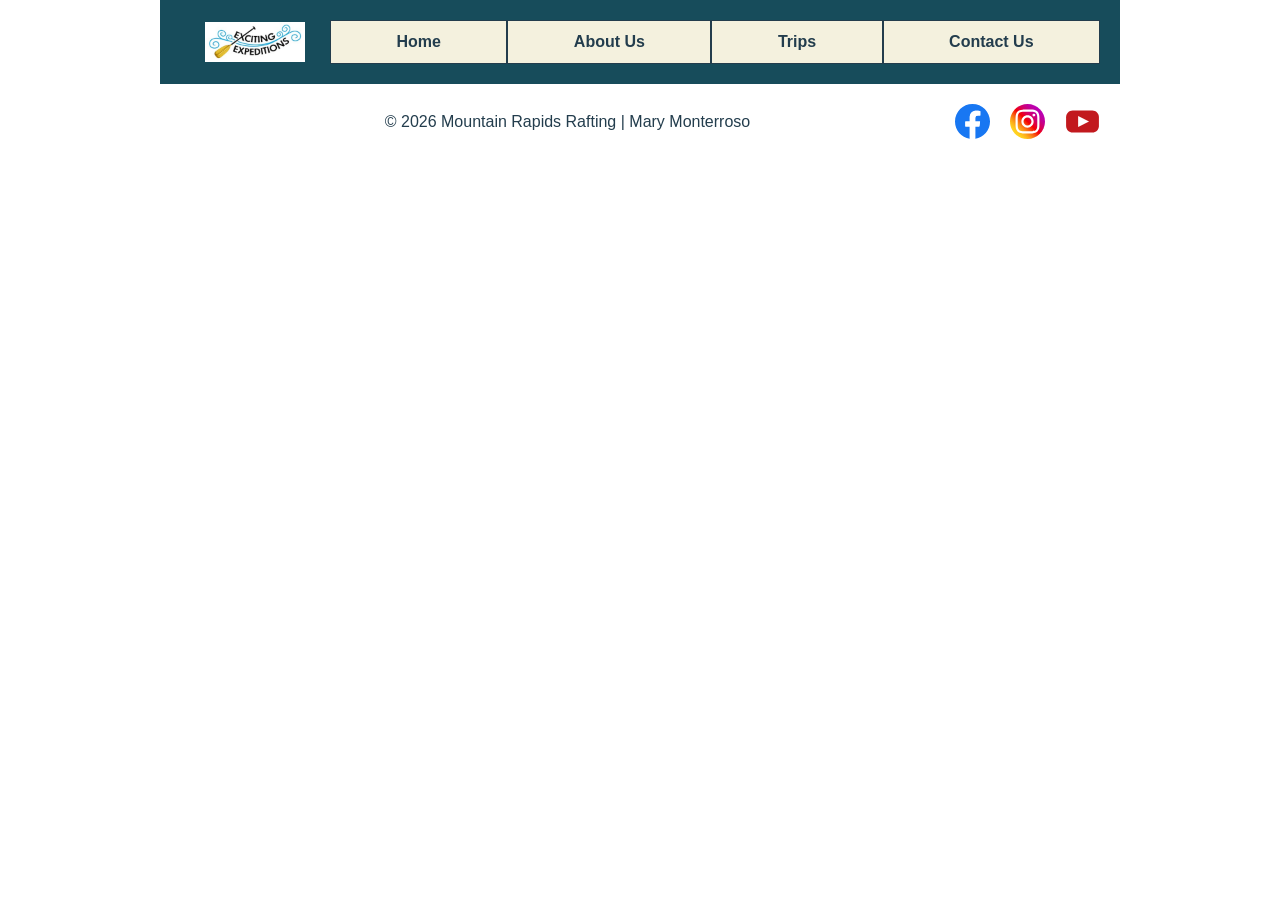
==== wwr/index.html @ aae234b4 "copied cont" ====
<!DOCTYPE html>
<html lang="en">

<head>
  <meta charset="UTF-8">
  <meta name="viewport" content="width=device-width, initial-scale=1.0">
  <title>Welcome Page | Mountain Rapids Rafting</title>
  <meta name="description"
    content="Gear up for the ultimate whitewater adventure with Mountain Rapids Rafting.">
  <meta name="author" content="Mary Monterroso">
  <link rel="stylesheet" href="styles/rafting.css">
</head>

<body>
  <header>
    <img src="images/z-excitingexpedition.jpg" alt="company logo">
    <nav>
      <ul class="navigation">
        <li><a href="index.html">Home</a></li>
        <li><a href="about.html">About Us</a></li>
        <li><a href="trips.html">Trips</a></li>
        <li><a href="contact.html">Contact Us</a></li>

      </ul>
    </nav>
  </header>
  <main>


  </main>
  <footer>
    <p>
      &copy; 2026 Mountain Rapids Rafting | Mary Monterroso
    </p>

    <nav class="socialmedia">
      <a href="https://www.facebook.com">
        <img src="images/facebook.svg" alt="Facebook Icon Image" width="50">
      </a>

      <a href="https://www.instagram.com">
        <img src="images/instagram.svg" alt="Instagram Icon Image" width="50">
      </a>

      <a href="https://www.youtube.com">
        <img src="images/youtube-square.svg" alt="Youtube Icon Image" width="50">
      </a>
    </nav>
  </footer>

</body>

</html>
---- wwr/styles/rafting.css ----
:root {
  --article-background: rgb(244 241 222 / 90%);
  --primary-color: #174c5b;
  --secondary-color: #fff;
  --accent1-color: #233d4d;
  --accent2-color: #f4f1de;
  --focus-color: #e9c46a;
  --heading-font: Georgia, "Times New Roman", serif;
  --body-font: Arial, Helvetica, sans-serif;
}

* {
  margin: 0;
  padding: 0;
  box-sizing: border-box;
}

body {
  font-family: var(--body-font);
  color: var(--accent1-color);
}

header,
main,
footer {
  width: 960px;
  margin: 0 auto;
}

h1,
h2 {
  font-family: var(--heading-font);
  color: var(--primary-color);
}

p,
section,
article {
  margin: 16px;
  padding: 8px;
}

/* Header and navigation */

header {
  display: grid;
  grid-template-columns: 150px 1fr;
  align-items: center;
  padding: 20px;
  background-color: var(--primary-color);
}

header img {
  width: 100px;
  height: auto;
  justify-self: center;
}

.navigation {
  display: flex;
  align-items: center;
  justify-content: space-evenly;
  margin: 0;
  padding: 0;
  list-style: none;
}

.navigation li {
  flex: 1 1 auto;
  text-align: center;
}

.navigation a {
  display: block;
  padding: 12px;
  border: 1px solid var(--accent1-color);
  background-color: var(--accent2-color);
  color: var(--accent1-color);
  font-weight: bold;
  text-decoration: none;
}

.navigation a:hover {
  background-color: var(--secondary-color);
}

/* About page hero */

.hero {
  position: relative;
}

.hero > img {
  display: block;
  width: 100%;
  height: auto;
}

.hero h1 {
  position: absolute;
  top: 20px;
  width: 100%;
  padding: 16px;
  background-color: var(--accent1-color);
  color: var(--secondary-color);
  text-align: center;
  opacity: 0.7;
}

.hero article {
  position: absolute;
  right: 20px;
  bottom: 7px;
  left: 20px;
  padding: 25px;
  background-color: var(--article-background);
  color: var(--accent1-color);
}

.hero article img {
  float: right;
  width: 125px;
}

/* History section */

.history h2 {
  text-align: center;
}

.history-content {
  display: grid;
  grid-template-columns: 1fr 200px 1fr;
  gap: 20px;
  align-items: center;
}

.history-content img {
  width: 100%;
  height: 150px;
  object-fit: cover;
}

/* Adventure section */

.adventure h2 {
  text-align: center;
}

.adventure-gallery {
  display: flex;
  gap: 10px;
}

.adventure-gallery figure {
  flex: 1;
  margin: 0;
  text-align: center;
}

.adventure-gallery img {
  width: 100%;
  height: 120px;
  object-fit: cover;
}

/* Contact page */

main > h1 {
  margin: 2rem 0 1rem;
  text-align: center;
}

.company-info {
  margin: 0 auto 2rem;
  padding: 1rem;
  text-align: center;
  line-height: 1.5;
}

.company-info p {
  margin: 0.5rem 0;
  padding: 0;
}

.company-info a {
  color: var(--primary-color);
}

.contact-grid {
  display: grid;
  grid-template-columns: 1fr 1fr;
  gap: 2rem;
  align-items: start;
  margin: 2rem 1rem;
  padding: 0;
}

.map {
  margin: 0;
}

.map iframe {
  display: block;
  width: 100%;
  height: 430px;
  border: none;
}

.contact-form-container {
  margin: 0;
}

.contact-form-container h2 {
  margin-bottom: 1rem;
  text-align: center;
}

.contact-form {
  display: grid;
  gap: 1rem;
  width: 100%;
  padding: 0;
}

.form-item,
.purpose-row {
  display: grid;
  grid-template-columns: 110px 1fr;
  gap: 1rem;
  align-items: center;
}

.form-item label,
.purpose-row > p {
  margin: 0;
  padding: 0;
  font-weight: bold;
}

.contact-form input[type="text"],
.contact-form input[type="email"],
.contact-form textarea {
  width: 100%;
  padding: 0.65rem;
  border: 1px solid var(--accent1-color);
  border-radius: 4px;
  font: inherit;
}

.purpose-row {
  align-items: start;
}

.contact-form fieldset {
  display: grid;
  gap: 0.7rem;
  margin: 0;
  padding: 0;
  border: none;
}

.contact-form legend {
  position: absolute;
  width: 1px;
  height: 1px;
  overflow: hidden;
  clip-path: inset(50%);
}

.radio-option {
  display: flex;
  gap: 0.5rem;
  align-items: center;
}

.message-item {
  align-items: start;
}

.contact-form textarea {
  min-height: 105px;
  resize: vertical;
}

.newsletter-option {
  display: flex;
  gap: 0.5rem;
  align-items: center;
  margin-left: 126px;
}

.contact-form button {
  width: calc(100% - 126px);
  margin-left: 126px;
  padding: 0.7rem;
  border: 1px solid var(--accent1-color);
  border-radius: 4px;
  background-color: var(--primary-color);
  color: var(--secondary-color);
  font: inherit;
  font-weight: bold;
  cursor: pointer;
}

.contact-form button:hover {
  background-color: var(--accent1-color);
}

/* Employee profiles */

.employees {
  width: calc(100% - 2rem);
  margin: 2rem 1rem;
  padding: 1.5rem;
  border: 1px solid var(--accent1-color);
  background-color: var(--accent2-color);
  text-align: center;
}

.employees h2 {
  margin-bottom: 1.5rem;
}

.employee-profiles {
  display: grid;
  grid-template-columns: repeat(3, 1fr);
  gap: 2rem;
  align-items: start;
}

.employee-profiles figure {
  margin: 0;
}

.employee-profiles img {
  display: block;
  width: 180px;
  height: 220px;
  margin: 0 auto;
  object-fit: cover;
  border-radius: 5px;
}

.employee-profiles figcaption {
  margin-top: 0.75rem;
  font-weight: bold;
  line-height: 1.5;
}

/* Footer */

footer {
  display: flex;
  align-items: center;
  justify-content: space-between;
  padding: 20px;
}

footer p {
  flex: 1;
  margin: 0;
  text-align: center;
}

.socialmedia {
  display: flex;
  gap: 20px;
  margin: 0;
  padding: 0;
}

.socialmedia a {
  text-decoration: none;
}

.socialmedia img {
  display: block;
  width: 35px;
  height: 35px;
}
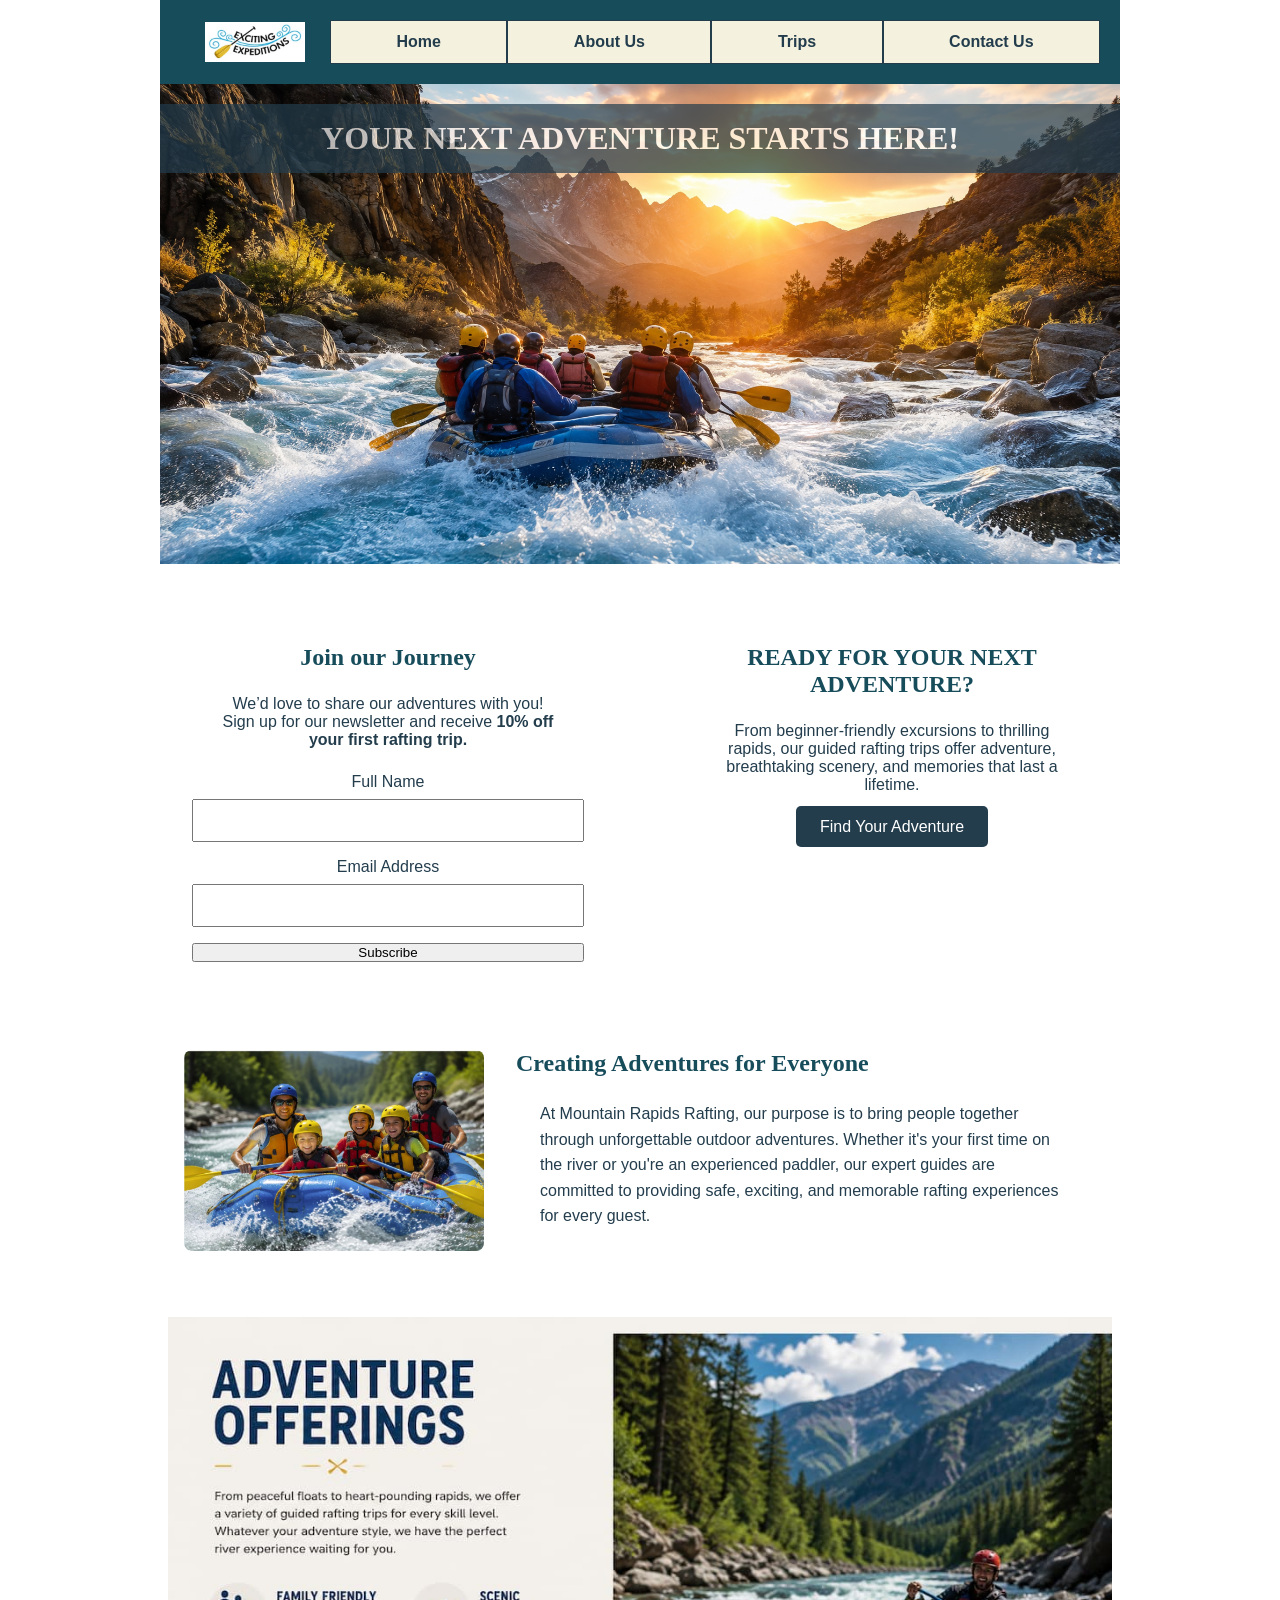
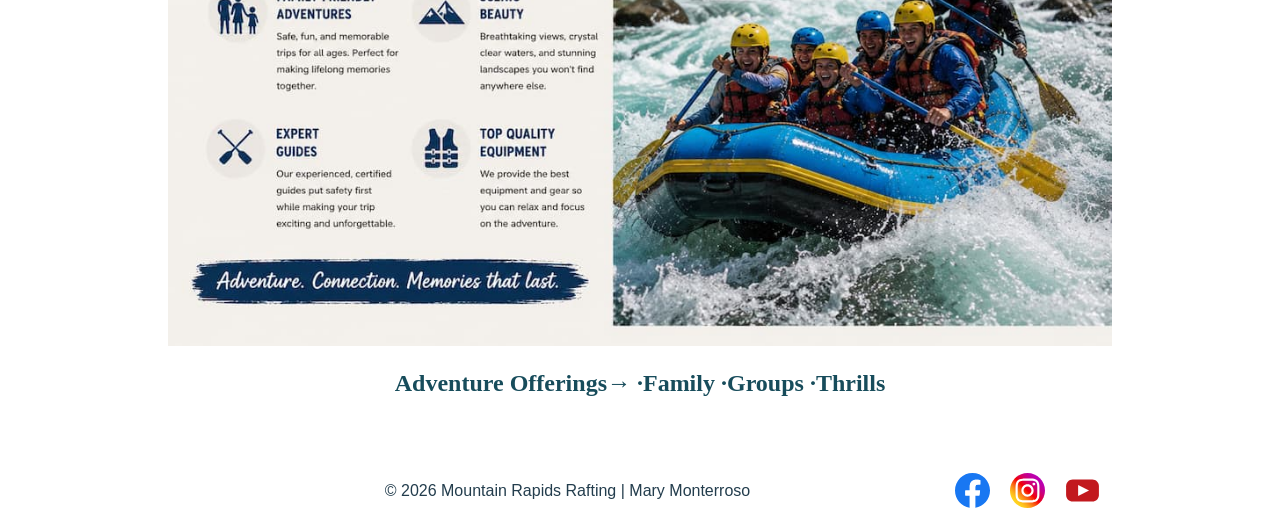
==== commit 2b15bba1: "index completion" ====
--- a/wwr/index.html
+++ b/wwr/index.html
@@ -25,8 +25,55 @@
     </nav>
   </header>
   <main>
-
-
+    <div class="hero">
+      <img src="images/home-page-hero-image.png" alt="a group of six rafting into the sunset">
+      <h1>YOUR NEXT ADVENTURE STARTS HERE!</h1>
+    </div>
+    <div class="home-content">
+      <div class="newsletter-form-container">
+        <h2>Join our Journey</h2>
+        <p>We’d love to share our adventures with you! Sign up for our newsletter and receive
+          <strong>10% off your first rafting trip.</strong>
+        </p>
+        <form class="newsletter-form">
+          <div class="newsletter-form-item">
+            <label for="fullname">Full Name</label>
+            <input type="text" id="fullname" name="fullname" required>
+          </div>
+          <div class="newsletter-form-item">
+            <label for="email">Email Address</label>
+            <input type="email" id="email" name="email" required>
+          </div>
+          <button type="submit">Subscribe</button>
+        </form>
+      </div>
+      <div class="cta">
+        <h2>READY FOR YOUR NEXT ADVENTURE?</h2>
+        <P>From beginner-friendly excursions to thrilling rapids, our guided rafting trips offer
+          adventure,
+          breathtaking scenery, and memories that last a lifetime.</P>
+        <a href="https://marymonterroso818-cloud.github.io/wdd130/wwr/trips.html"
+          class="button-link">Find
+          Your Adventure</a>
+      </div>
+    </div>
+    <section class="purpose">
+      <img src="images/company-purpose.jpg" alt="family rafting fun">
+      <div class="purpose-text">
+        <h2>Creating Adventures for Everyone</h2>
+        <p>At Mountain Rapids Rafting, our purpose is to bring people together through
+          unforgettable
+          outdoor
+          adventures. Whether it's your first time on the river or you're an experienced paddler,
+          our expert
+          guides are committed to providing safe, exciting, and memorable rafting experiences for
+          every guest.</p>
+      </div>
+    </section>
+    <section class="offerings">
+      <img src="images/adventure-offerings.jpg" alt="adventure offerings">
+      <h2>Adventure Offerings→ ·Family ·Groups ·Thrills</h2>
+    </section>
   </main>
   <footer>
     <p>
--- a/wwr/styles/rafting.css
+++ b/wwr/styles/rafting.css
@@ -348,6 +348,90 @@
   line-height: 1.5;
 }
 
+/* Home Page */
+
+.home-content {
+  display: grid;
+  grid-template-columns: 1fr 1fr;
+  gap: 3rem;
+  align-items: start;
+  margin: 3rem 0;
+}
+
+.newsletter-form-container,
+.cta {
+  padding: 2rem;
+  text-align: center;
+}
+
+.newsletter-form {
+  display: flex;
+  flex-direction: column;
+  gap: 1rem;
+}
+
+.newsletter-form-item {
+  display: flex;
+  flex-direction: column;
+}
+
+.newsletter-form-item label {
+  margin-bottom: .5rem;
+}
+
+.newsletter-form-item input {
+  padding: .75rem;
+}
+
+.button-link {
+  padding: .75rem 1.5rem;
+  background-color: var(--accent1-color);
+  color: white;
+  text-decoration: none;
+  border-radius: 5px;
+  font-family: sans-serif;
+}
+
+.purpose {
+  display: flex;
+  align-items: flex-start;
+  gap: 2rem;
+}
+
+.purpose img {
+  width: 300px;
+  height: auto;
+  border-radius: 8px;
+}
+
+.purpose-text {
+  flex: 1;
+}
+
+.purpose-text h2 {
+  margin-top: 0;
+  margin-bottom: 1rem;
+}
+
+.purpose-text p {
+  line-height: 1.6;
+}
+
+.offerings {
+  margin: 3rem 0;
+}
+
+.offerings img {
+  display: block;
+  width: 100%;
+  height: auto;
+}
+
+.offerings h2 {
+  text-align: center;
+  margin-top: 1.5rem;
+}
+
 /* Footer */
 
 footer {
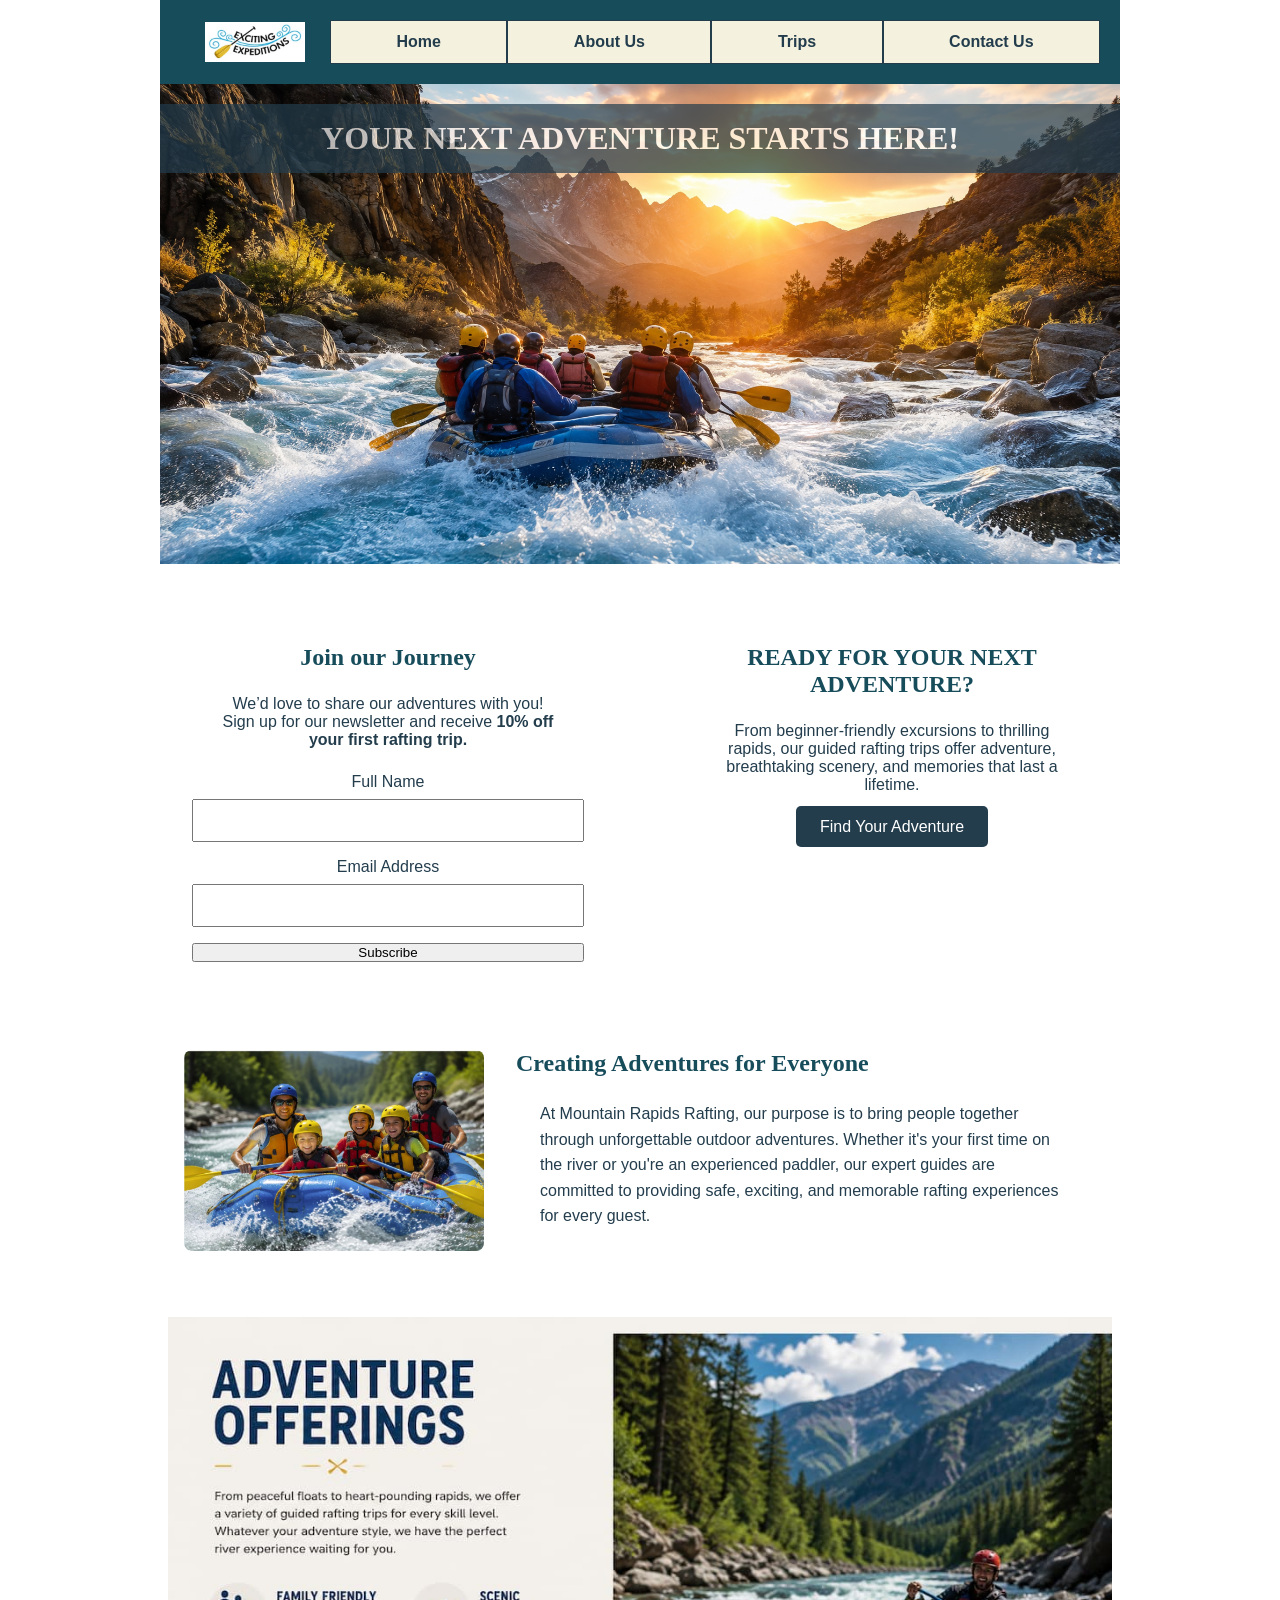
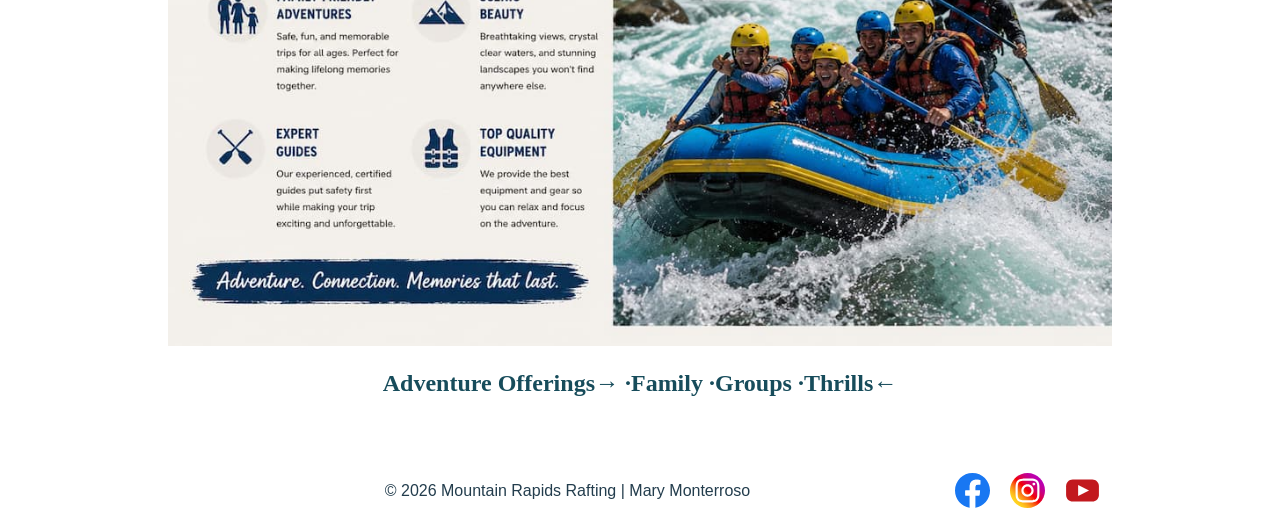
==== commit 396e4c70: "home page minor change" ====
--- a/wwr/index.html
+++ b/wwr/index.html
@@ -72,7 +72,7 @@
     </section>
     <section class="offerings">
       <img src="images/adventure-offerings.jpg" alt="adventure offerings">
-      <h2>Adventure Offerings→ ·Family ·Groups ·Thrills</h2>
+      <h2>Adventure Offerings→ ·Family ·Groups ·Thrills←</h2>
     </section>
   </main>
   <footer>
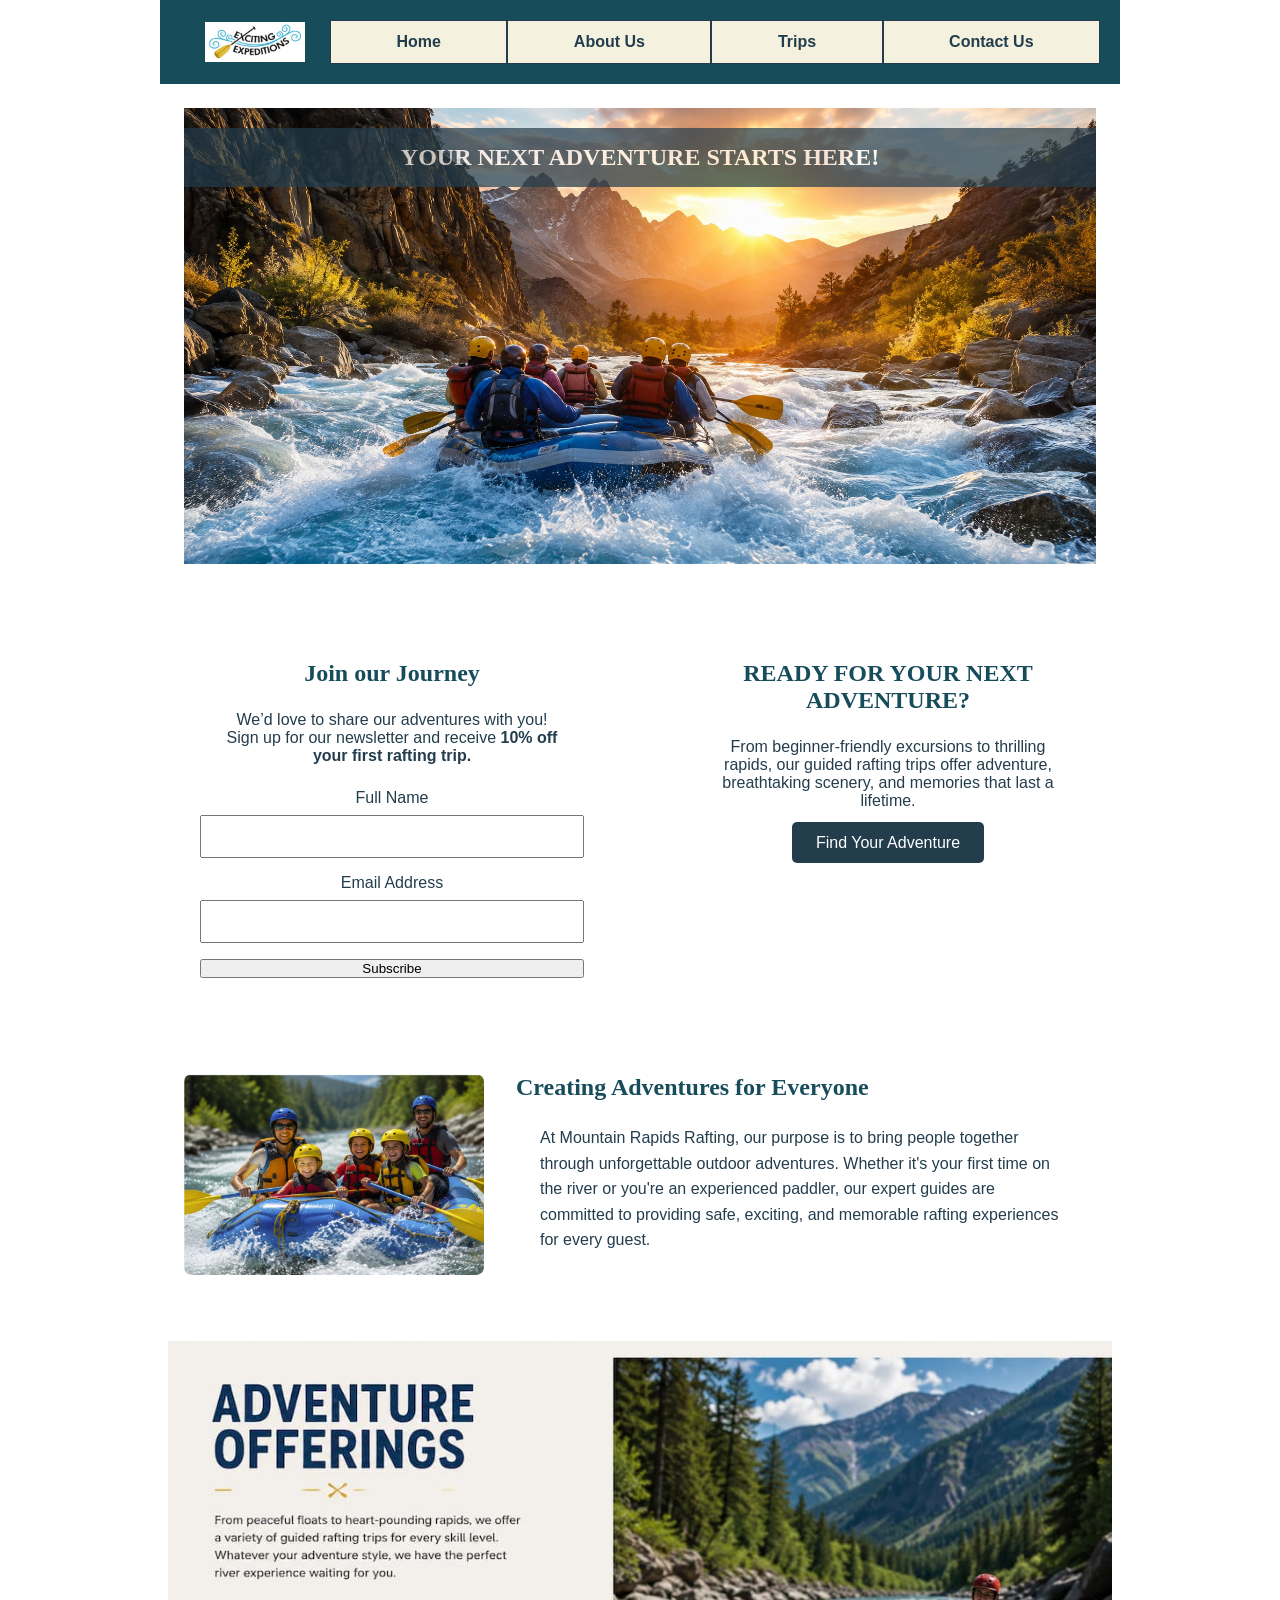
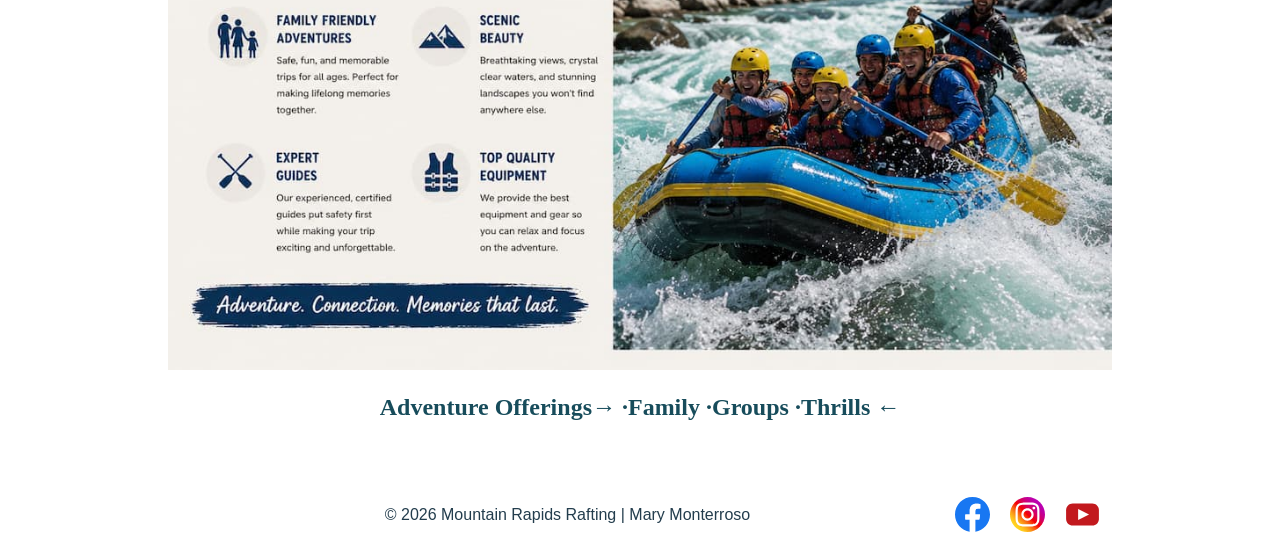
==== commit 4678ac7a: "built trips page" ====
--- a/wwr/index.html
+++ b/wwr/index.html
@@ -25,11 +25,13 @@
     </nav>
   </header>
   <main>
-    <div class="hero">
-      <img src="images/home-page-hero-image.png" alt="a group of six rafting into the sunset">
-      <h1>YOUR NEXT ADVENTURE STARTS HERE!</h1>
-    </div>
-    <div class="home-content">
+    <section class="hero">
+      <div class="hero">
+        <img src="images/home-page-hero-image.png" alt="a group of six rafting into the sunset">
+        <h1>YOUR NEXT ADVENTURE STARTS HERE!</h1>
+      </div>
+    </section>
+    <section class="home-content">
       <div class="newsletter-form-container">
         <h2>Join our Journey</h2>
         <p>We’d love to share our adventures with you! Sign up for our newsletter and receive
@@ -56,7 +58,7 @@
           class="button-link">Find
           Your Adventure</a>
       </div>
-    </div>
+    </section>
     <section class="purpose">
       <img src="images/company-purpose.jpg" alt="family rafting fun">
       <div class="purpose-text">
@@ -72,7 +74,7 @@
     </section>
     <section class="offerings">
       <img src="images/adventure-offerings.jpg" alt="adventure offerings">
-      <h2>Adventure Offerings→ ·Family ·Groups ·Thrills←</h2>
+      <h2>Adventure Offerings→ ·Family ·Groups ·Thrills ←</h2>
     </section>
   </main>
   <footer>
--- a/wwr/styles/rafting.css
+++ b/wwr/styles/rafting.css
@@ -432,6 +432,80 @@
   margin-top: 1.5rem;
 }
 
+/* Trips Page */
+
+.Contact-cta {
+  text-align: center;
+}
+
+.trip-section-title {
+  margin-top: 3rem;
+  margin-bottom: 1rem;
+  text-align: center;
+}
+
+.trip-grid {
+  display: grid;
+  grid-template-columns: repeat(3, 1fr);
+  gap: 1.5rem;
+  margin: 0 1rem 3rem;
+}
+
+.trip-card {
+  margin: 0;
+}
+
+.trip-card img {
+  display: block;
+  width: 100%;
+  height: 350px;
+  object-fit: contain;
+  border-radius: 6px;
+}
+
+.trips-table h1 {
+  text-align: center;
+}
+
+.trips-table {
+  margin: 3rem 0;
+}
+
+.trips-table h1 {
+  text-align: center;
+  margin-bottom: 1.5rem;
+  color: var(--primary-color);
+}
+
+.available-trips table {
+  width: 100%;
+  border-collapse: collapse;
+  font-family: var(--body-font);
+}
+
+.available-trips th {
+  background-color: var(--primary-color);
+  color: var(--secondary-color);
+  padding: 1rem;
+}
+
+.available-trips td {
+  padding: .8rem;
+  border-bottom: 1px solid #ddd;
+}
+
+.available-trips tbody tr:nth-child(even) {
+  background-color: var(--accent2-color);
+}
+
+.available-trips tbody tr:hover {
+  background-color: #eef6f7;
+}
+
+.available-trips td:first-child {
+  font-weight: bold;
+}
+
 /* Footer */
 
 footer {
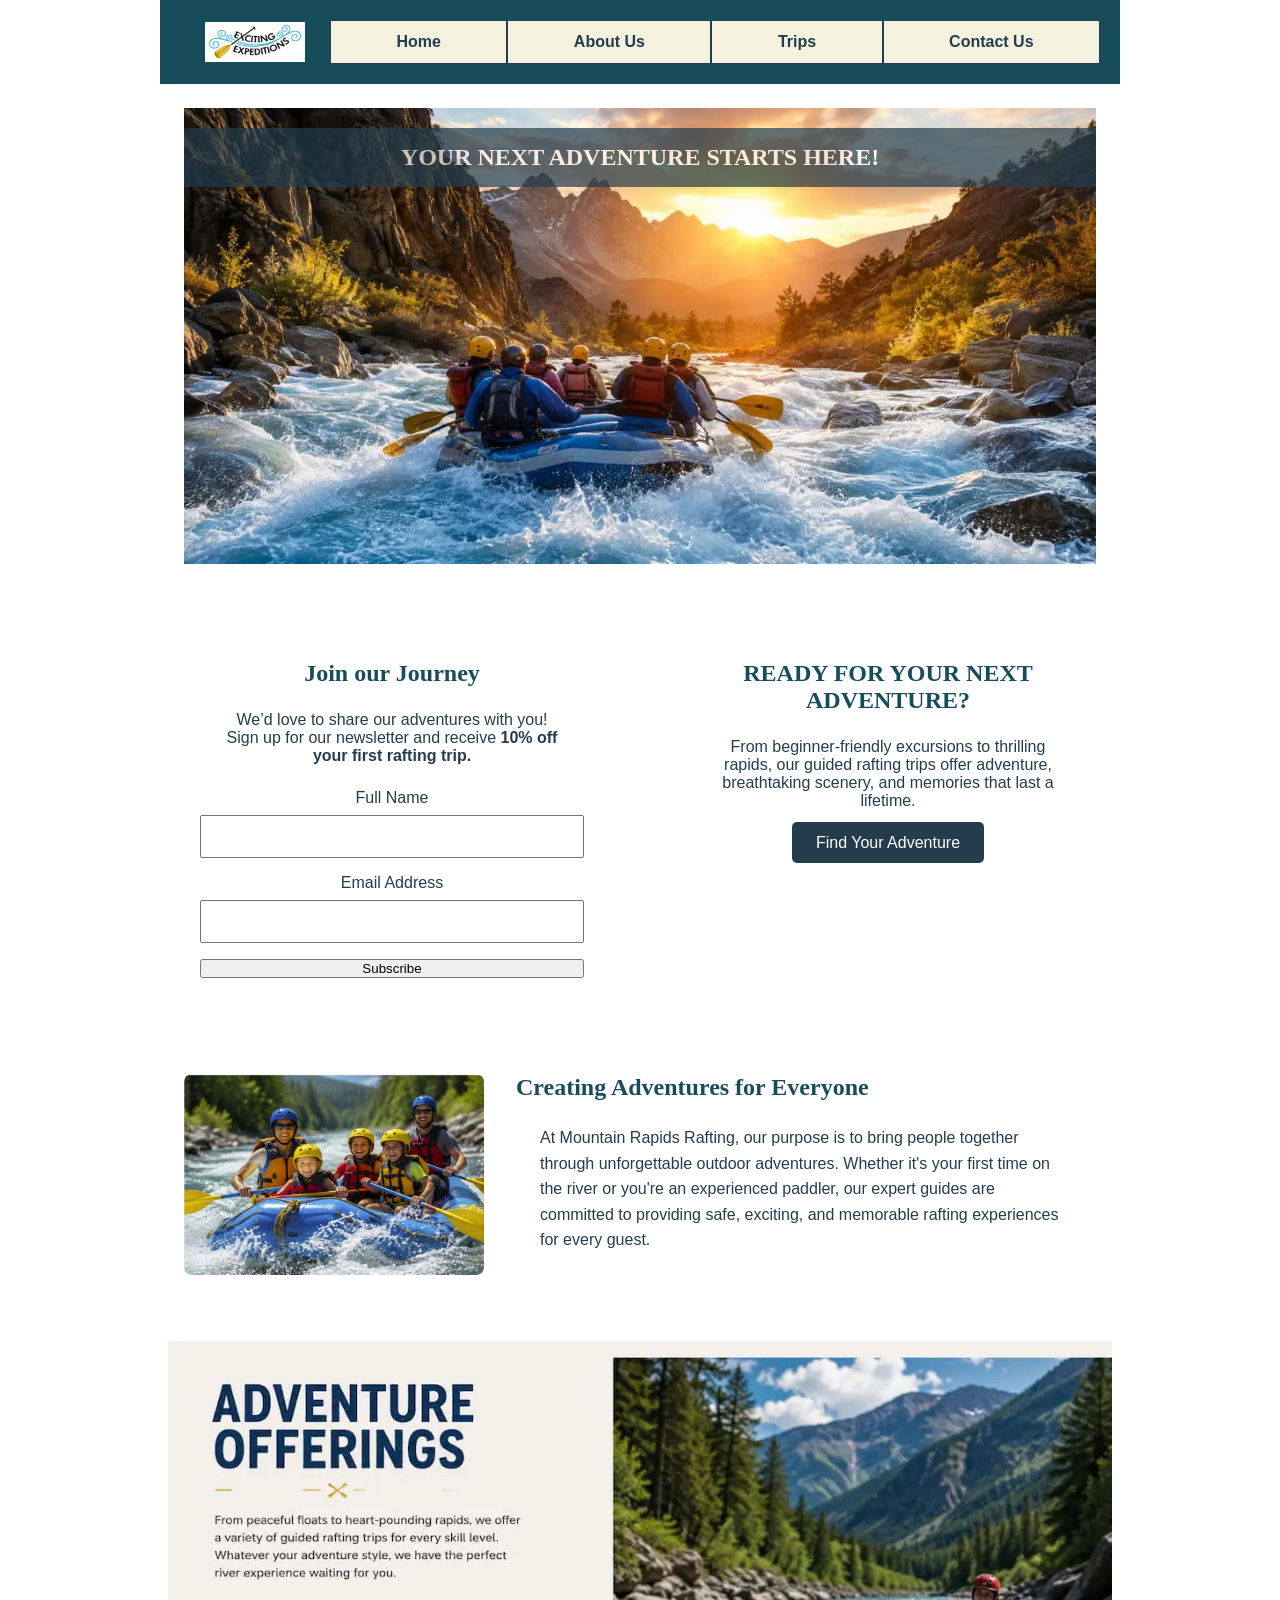
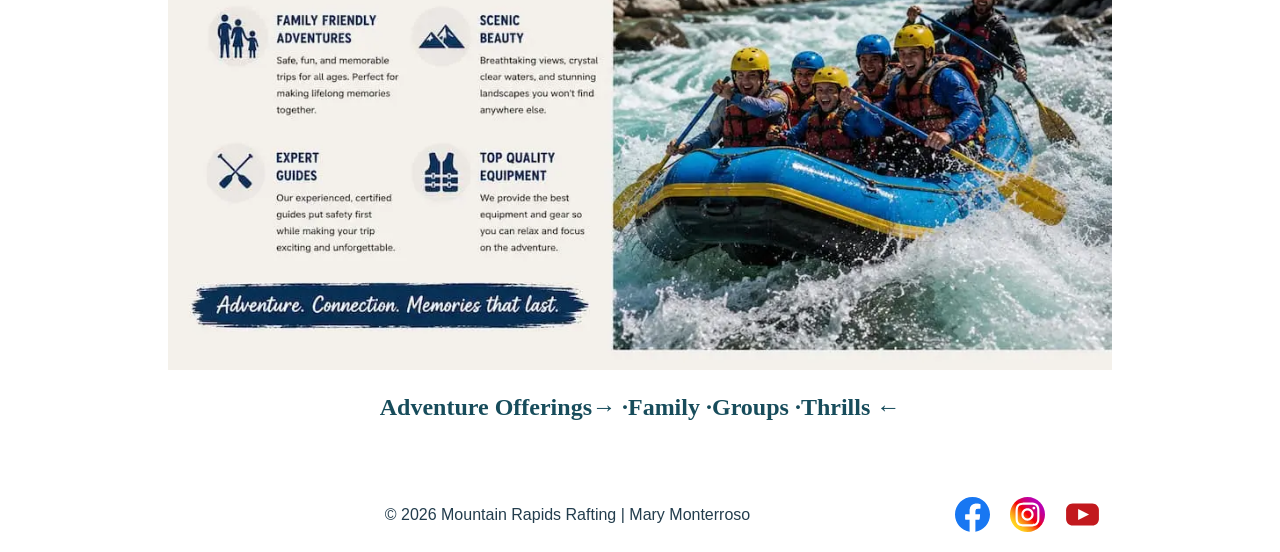
==== commit f848517b: "resized images" ====
--- a/wwr/index.html
+++ b/wwr/index.html
@@ -27,7 +27,7 @@
   <main>
     <section class="hero">
       <div class="hero">
-        <img src="images/home-page-hero-image.png" alt="a group of six rafting into the sunset">
+        <img src="images/home-page-hero-image.webp" alt="a group of six rafting into the sunset">
         <h1>YOUR NEXT ADVENTURE STARTS HERE!</h1>
       </div>
     </section>
@@ -60,7 +60,7 @@
       </div>
     </section>
     <section class="purpose">
-      <img src="images/company-purpose.jpg" alt="family rafting fun">
+      <img src="images/company-purpose.webp" alt="family rafting fun">
       <div class="purpose-text">
         <h2>Creating Adventures for Everyone</h2>
         <p>At Mountain Rapids Rafting, our purpose is to bring people together through
@@ -73,7 +73,7 @@
       </div>
     </section>
     <section class="offerings">
-      <img src="images/adventure-offerings.jpg" alt="adventure offerings">
+      <img src="images/adventure-offerings.webp" alt="adventure offerings">
       <h2>Adventure Offerings→ ·Family ·Groups ·Thrills ←</h2>
     </section>
   </main>
